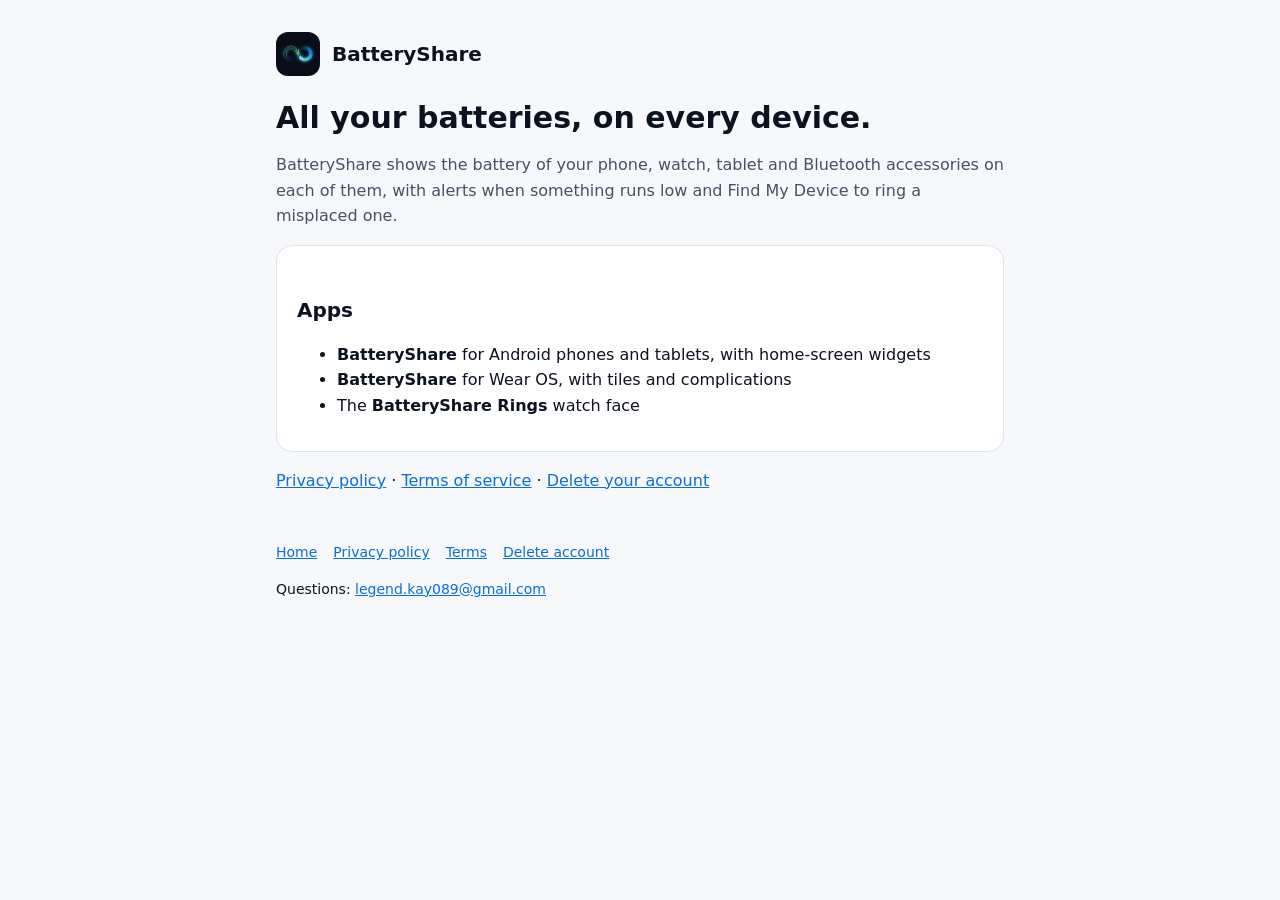
==== index.html @ 71d57916 "BatteryShare policy pages Co-Authored-By: Claude Opus 5.5 <noreply@anthropic.com> Claude-Session: ht" ====
<!doctype html>
<html lang="en">
<head>
<meta charset="utf-8">
<meta name="viewport" content="width=device-width, initial-scale=1">
<title>Battery for all your devices · BatteryShare</title>
<meta name="description" content="BatteryShare: battery levels of your phone, watch, tablet and accessories in one place.">
<link rel="icon" href="icon.png">
<link rel="stylesheet" href="style.css">
</head>
<body>
<main>
<header><img src="icon.png" alt=""><a href="index.html">BatteryShare</a></header>

<h1>All your batteries, on every device.</h1>
<p class="muted">BatteryShare shows the battery of your phone, watch, tablet and Bluetooth accessories on each of them, with alerts when something runs low and Find My Device to ring a misplaced one.</p>
<div class="card">
<h2>Apps</h2>
<ul>
<li><strong>BatteryShare</strong> for Android phones and tablets, with home-screen widgets</li>
<li><strong>BatteryShare</strong> for Wear OS, with tiles and complications</li>
<li>The <strong>BatteryShare Rings</strong> watch face</li>
</ul>
</div>
<p><a href="privacy.html">Privacy policy</a> · <a href="terms.html">Terms of service</a> · <a href="delete-account.html">Delete your account</a></p>

<footer>
<nav><a href="index.html">Home</a><a href="privacy.html">Privacy policy</a><a href="terms.html">Terms</a><a href="delete-account.html">Delete account</a></nav>
<p>Questions: <a href="mailto:legend.kay089@gmail.com">legend.kay089@gmail.com</a></p>
</footer>
</main>
</body>
</html>
---- style.css ----
:root { --bg: #05070d; --card: #111827; --text: #eef2f7; --muted: #a3adbd; --accent: #24bff3; --line: #233046; }
@media (prefers-color-scheme: light) { :root { --bg: #f6f8fb; --card: #ffffff; --text: #0b1220; --muted: #475163; --accent: #0a6fd6; --line: #dde3ec; } }
* { box-sizing: border-box; }
body { margin: 0; background: var(--bg); color: var(--text); font: 16px/1.6 system-ui, -apple-system, "Segoe UI", Roboto, sans-serif; }
main { max-width: 760px; margin: 0 auto; padding: 32px 16px 64px; }
header { display: flex; align-items: center; gap: 12px; margin-bottom: 24px; }
header img { width: 44px; height: 44px; border-radius: 12px; }
header a { color: var(--text); text-decoration: none; font-weight: 700; font-size: 20px; }
h1 { font-size: 30px; line-height: 1.2; margin: 8px 0 4px; }
h2 { font-size: 20px; margin: 32px 0 8px; }
p, li { color: var(--text); }
.muted { color: var(--muted); }
a { color: var(--accent); }
.card { background: var(--card); border: 1px solid var(--line); border-radius: 16px; padding: 16px 20px; margin: 16px 0; }
table { width: 100%; border-collapse: collapse; font-size: 15px; }
th, td { text-align: left; padding: 8px 6px; border-bottom: 1px solid var(--line); vertical-align: top; }
footer { margin-top: 48px; font-size: 14px; color: var(--muted); }
nav a { margin-right: 16px; }
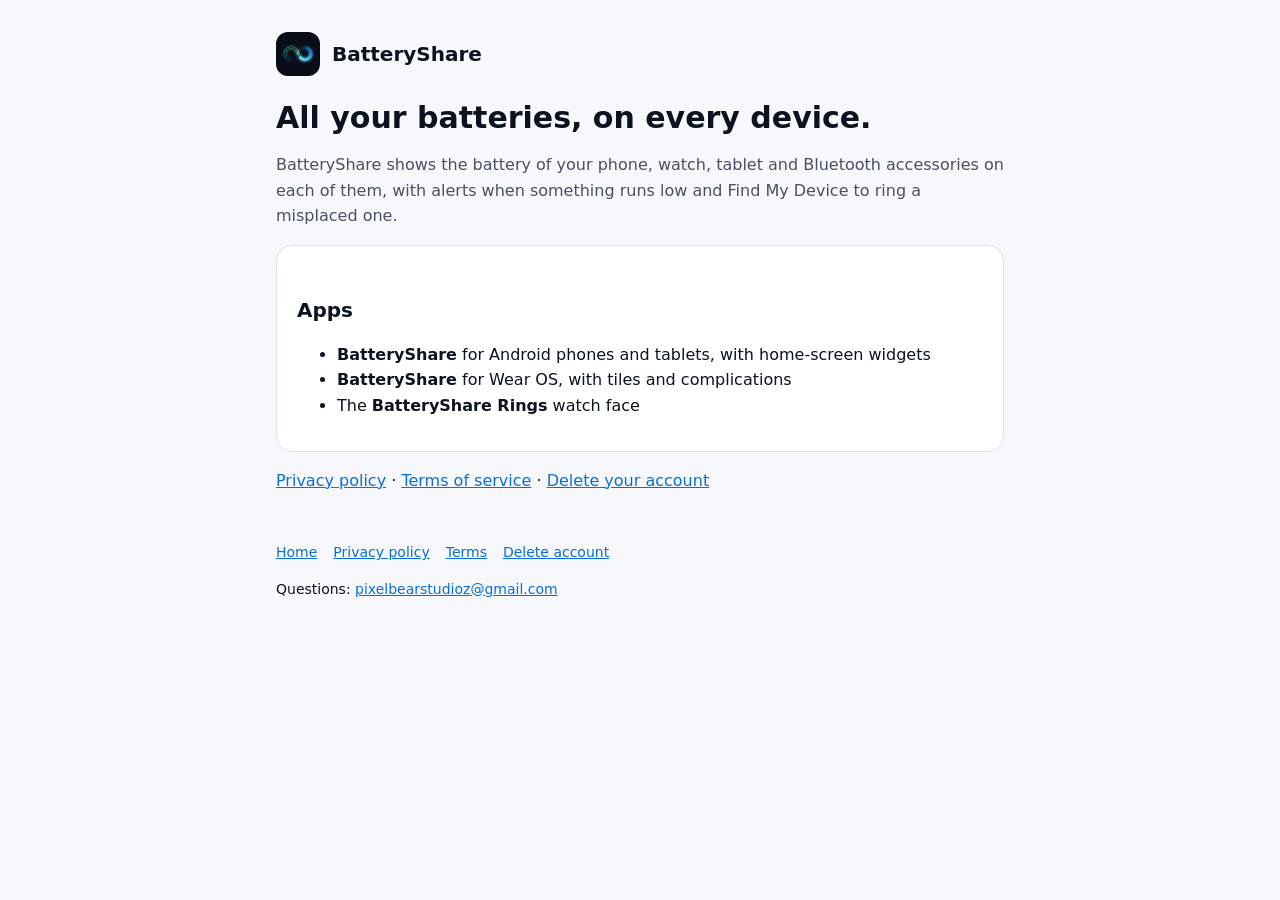
==== commit 6538e7b1: "Support email: pixelbearstudioz@gmail.com Co-Authored-By: Claude Opus 5.5 <noreply@anthropic.com> Cl" ====
--- a/index.html
+++ b/index.html
@@ -26,7 +26,7 @@
 
 <footer>
 <nav><a href="index.html">Home</a><a href="privacy.html">Privacy policy</a><a href="terms.html">Terms</a><a href="delete-account.html">Delete account</a></nav>
-<p>Questions: <a href="mailto:legend.kay089@gmail.com">legend.kay089@gmail.com</a></p>
+<p>Questions: <a href="mailto:pixelbearstudioz@gmail.com">pixelbearstudioz@gmail.com</a></p>
 </footer>
 </main>
 </body>
